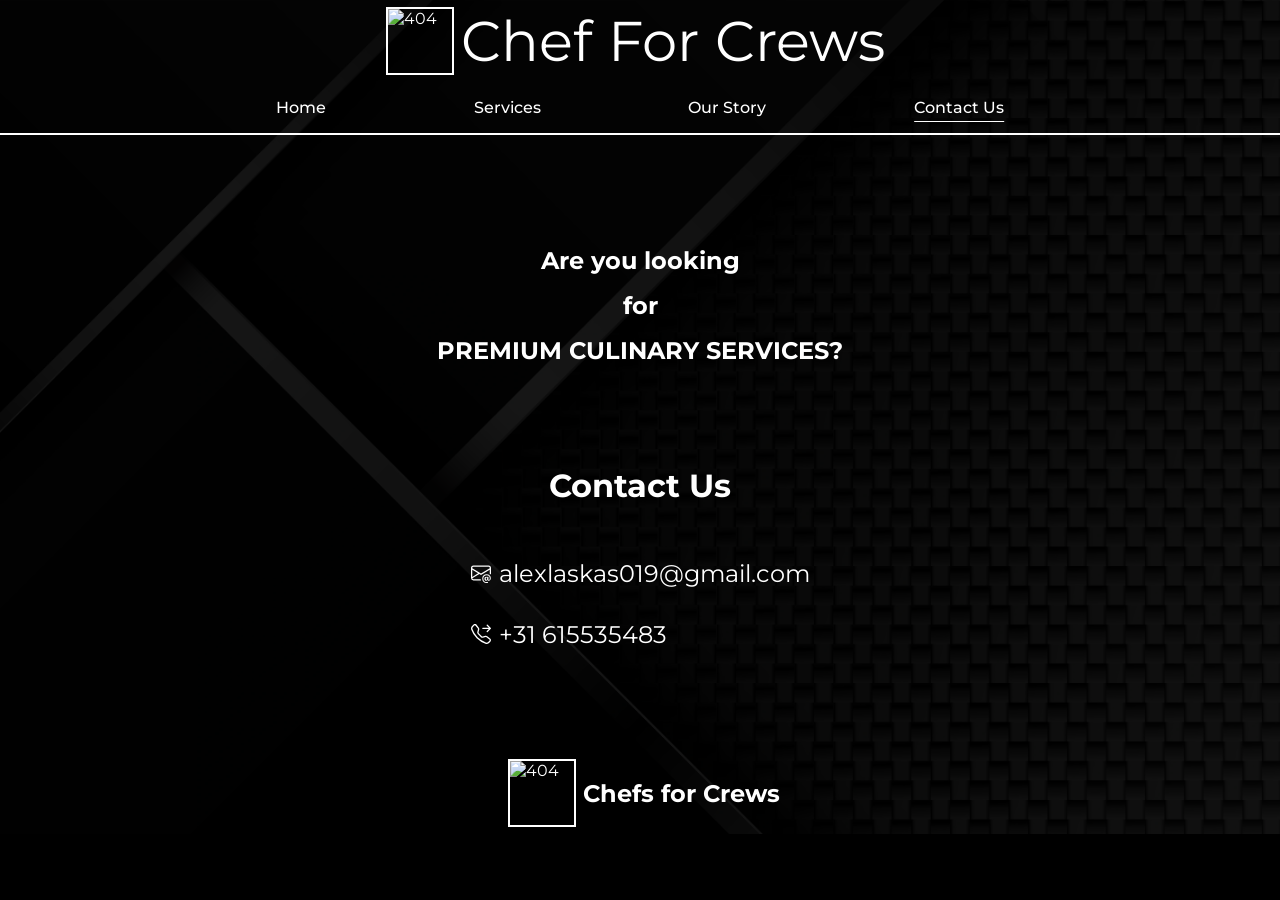
==== contact.html @ f1ca179c "initial tesing upload" ====
<!DOCTYPE html>
<html lang="en">
  <head>
    <meta charset="UTF-8">
    <meta name="viewport" content="width=device-width, initial-scale=1.0">
    <title>Alex</title>
    <meta name="description" content="Experience the culinary artistry of Chef for Crews Alexander Lasca in the Netherlands. Offering bespoke catering, exclusive private dinners, restaurant service and consulting as well as traditional Japanese Sushi.">
    <link rel="stylesheet" href="./styles/Contact.css">
    <link rel="icon" href="./favicon.ico" type="image/x-icon">
    <script src="script.js"></script>
    <link rel="preconnect" href="https://fonts.googleapis.com">
    <link rel="preconnect" href="https://fonts.gstatic.com" crossorigin>
    <link href="https://fonts.googleapis.com/css2?family=Montserrat:ital,wght@0,100..900;1,100..900&display=swap" rel="stylesheet">
  </head>
  <body>
    <header>
        <div class="title-container">
            <img src="" alt="404">
            <div class="title">
                <div>Chef</div>
                <div>For</div>
                <div>Crews</div>
            </div>
        </div>
        <nav>
            <ul>
                <li class="home "><a href="/index.html" aria-label="Chef for Crews home page">Home</a></li>
                <li class="services"><a href="/services.html" aria-label="Chef for Crews services page">Services</a></li>
                <li class="story"><a href="/story.html" aria-label="Chef for Crews story page">Our Story</a></li>
                <li class="contact selected"><a href="/contact.html" aria-label="Chef for Crews contact us page">Contact Us</a></li>
            </ul>
        </nav>
    </header>
    <main>
        <div class="catch-phrase loadFadeIn">
            <h2>Are you looking</h2>  
            <h2>for </h2>
            <h2>PREMIUM CULINARY SERVICES?</h2>
        </div>
        <div class="short-description">
            <h1>Contact Us</h2>
            <ul class="contact-methods">
                <li> <a href="mailto:alexlaskas019@gmail.com"><svg xmlns="http://www.w3.org/2000/svg" width="20" height="20" fill="currentColor" class="bi bi-envelope-at" viewBox="0 0 16 16">
                    <path d="M2 2a2 2 0 0 0-2 2v8.01A2 2 0 0 0 2 14h5.5a.5.5 0 0 0 0-1H2a1 1 0 0 1-.966-.741l5.64-3.471L8 9.583l7-4.2V8.5a.5.5 0 0 0 1 0V4a2 2 0 0 0-2-2zm3.708 6.208L1 11.105V5.383zM1 4.217V4a1 1 0 0 1 1-1h12a1 1 0 0 1 1 1v.217l-7 4.2z"/>
                    <path d="M14.247 14.269c1.01 0 1.587-.857 1.587-2.025v-.21C15.834 10.43 14.64 9 12.52 9h-.035C10.42 9 9 10.36 9 12.432v.214C9 14.82 10.438 16 12.358 16h.044c.594 0 1.018-.074 1.237-.175v-.73c-.245.11-.673.18-1.18.18h-.044c-1.334 0-2.571-.788-2.571-2.655v-.157c0-1.657 1.058-2.724 2.64-2.724h.04c1.535 0 2.484 1.05 2.484 2.326v.118c0 .975-.324 1.39-.639 1.39-.232 0-.41-.148-.41-.42v-2.19h-.906v.569h-.03c-.084-.298-.368-.63-.954-.63-.778 0-1.259.555-1.259 1.4v.528c0 .892.49 1.434 1.26 1.434.471 0 .896-.227 1.014-.643h.043c.118.42.617.648 1.12.648m-2.453-1.588v-.227c0-.546.227-.791.573-.791.297 0 .572.192.572.708v.367c0 .573-.253.744-.564.744-.354 0-.581-.215-.581-.8Z"/>
                    </svg>alexlaskas019@gmail.com</a></li>
                <li><a href="tel:+31615535483"><svg xmlns="http://www.w3.org/2000/svg" width="20" height="20" fill="currentColor" class="bi bi-telephone-forward" viewBox="0 0 16 16">
                    <path d="M3.654 1.328a.678.678 0 0 0-1.015-.063L1.605 2.3c-.483.484-.661 1.169-.45 1.77a17.6 17.6 0 0 0 4.168 6.608 17.6 17.6 0 0 0 6.608 4.168c.601.211 1.286.033 1.77-.45l1.034-1.034a.678.678 0 0 0-.063-1.015l-2.307-1.794a.68.68 0 0 0-.58-.122l-2.19.547a1.75 1.75 0 0 1-1.657-.459L5.482 8.062a1.75 1.75 0 0 1-.46-1.657l.548-2.19a.68.68 0 0 0-.122-.58zM1.884.511a1.745 1.745 0 0 1 2.612.163L6.29 2.98c.329.423.445.974.315 1.494l-.547 2.19a.68.68 0 0 0 .178.643l2.457 2.457a.68.68 0 0 0 .644.178l2.189-.547a1.75 1.75 0 0 1 1.494.315l2.306 1.794c.829.645.905 1.87.163 2.611l-1.034 1.034c-.74.74-1.846 1.065-2.877.702a18.6 18.6 0 0 1-7.01-4.42 18.6 18.6 0 0 1-4.42-7.009c-.362-1.03-.037-2.137.703-2.877zm10.762.135a.5.5 0 0 1 .708 0l2.5 2.5a.5.5 0 0 1 0 .708l-2.5 2.5a.5.5 0 0 1-.708-.708L14.293 4H9.5a.5.5 0 0 1 0-1h4.793l-1.647-1.646a.5.5 0 0 1 0-.708"/>
                    </svg> +31 615535483</a></li>
            </ul>
        </div>
    </main>
    <footer>
        <div class="title-container">
            <img src="" alt="404">
            <h2>Chefs for Crews</h2>
        </div>
    </footer>
  </body>
</html>
---- styles/Contact.css ----
.hideme{
    opacity: 0;
}
body{
    font-family: "Montserrat", sans-serif;
    font-optical-sizing: auto;
    font-style: normal;
    background-color: black;
    color: white;
    position: relative;
    overflow-x:hidden;
    margin: 0;
    padding: 0;
}
body::after {
  content: "";
  position: absolute;
  top: 0; 
  left: 0;
  width: 100%; 
  height: 100%;  
  opacity: .2; 
  z-index: -1;
  background: url("../background-portrait.webp") repeat 0 center fixed;
  background-size: cover;
}
h1,h2,p{
    cursor: default;
}
header{
    display: flex;
    flex-direction: column;
    width: 100%;
    justify-content: center;
    align-items: center;
    border-bottom: 2px solid white;
    margin-bottom: 2rem;
}

.title-container{
    display: flex;
    flex-direction: row;
    width: 100%;
    justify-content: center;
    align-items: center;
}
.title-container img{
    width: 30%;
    aspect-ratio: 1;
    border: 1px solid white;
    margin: .5rem;
}
.title-container .title{
    display: flex;
    flex-direction: column;
    align-items: flex-start;
    justify-content: space-evenly;
    max-width: 40%;
    
}

.title-container .title div{
    font-size: 2rem;
    font-weight: 400;
    margin-top: 0;
    margin-bottom: 0;
}

nav{
    width: 100%;
}
nav ul{
    display: flex;
    flex-direction: row;
    justify-content: space-evenly;
    align-items: center;
    list-style: none;
    width: 100%;
    padding: 0%;
}

nav ul li{
    width: fit-content;
    cursor: pointer;
    position: relative;
    text-decoration: none;
}

nav ul li a{
    text-decoration: none;
    color: white;
    font-weight: 500;
}
nav ul li a:hover {
    text-underline-offset: .5rem;
    text-decoration: underline;
}
nav ul .selected a{
    text-decoration: underline;
    text-underline-offset: .5rem;
}

main{
    position: relative;
    width: 100%;
    height: 60vh;

}
  

.catch-phrase{
    display: flex;
    flex-direction: column;
    width: 100%;
    justify-content: center;
    align-items: center;
    
}

.catch-phrase h2{
    text-align: center;
    margin: .5rem;
}
main .short-description {
    display: flex;
    flex-direction: column;
    width: 100%;
    min-height: fit-content;
    justify-content: center;
    align-items: center;
}

main .short-description .contact-methods{
    display: flex;
    flex-direction: column;
    align-items: center;
    justify-content: center;
    width: 100%;
    list-style: none;
    padding: 0;
}

main .short-description .contact-methods li{
    margin-bottom: 1rem;
}

main .short-description .contact-methods li a{
    display: flex;
    flex-direction: row;
    align-items: center;
    color: white;
    text-decoration: none;
}
main .short-description .contact-methods li a svg{
    margin-right: .5rem;
}

footer .title-container img{
        width: 20%;
        aspect-ratio: 1;
        border: 1px solid white;
        margin: .5rem;
    }

footer{
    display: flex;
    flex-direction: column;
    align-items: center;
    justify-content: center;
    position: relative;
    width: 100%;
}
footer .title-container img{
    width: 20%;
    aspect-ratio: 1;
    border: 1px solid white;
    margin: .5rem;
}



/*desktop screens*/
@media (min-width: 1025px) {
    body::after {
        content: "";
        position: absolute;
        top: 0; 
        left: 0;
        width: 100%; 
        height: 100%;  
        opacity: .2; 
        z-index: -1;
        background: url("../background.webp") no-repeat center center fixed;
        background-size: cover;
    }
    
    header{
        display: flex;
        flex-direction: column;
        width: 100%;
        justify-content: center;
        align-items: center;
        border-bottom: 2px solid white;
        margin-bottom: 2rem;
    }

    .title-container{
        display: flex;
        flex-direction: row;
        width: 100%;
        justify-content: center;
        align-items: center;
    }
    .title-container img{
        width: 5%;
        aspect-ratio: 1;
        outline: 1px solid white;
        margin: .5rem;
    }
    .title-container .title{
        display: flex;
        flex-direction: row;
        align-items: flex-start;
        justify-content: space-evenly;
        
    }

    .title-container .title div{
        font-size: 3.5rem;
        font-weight: 400;
        margin-right: 1rem;
        margin-top: 0%;
        margin-bottom: 0%;
    }

    nav{
        width: 80%;
    }
    nav ul{
        display: flex;
        flex-direction: row;
        justify-content: space-evenly;
        align-items: center;
        list-style: none;
        width: 100%;
    }

    nav ul li{
        width: fit-content;
        cursor: pointer;
        position: relative;
        text-decoration: none;
    }

    nav ul li a{
        text-decoration: none;
        color: white;
        font-weight: 500;
    }
    nav ul li a:hover {
        text-underline-offset: .5rem;
        text-decoration: underline;
    }
    nav ul .selected a{
        text-decoration: underline;
        text-underline-offset: .5rem;
    }
    main{
        height: 65vh;
        display: flex;
        flex-direction: column;
        justify-content: space-evenly;
        align-items: center;
    }
    main .short-description {
        display: flex;
        flex-direction: column;
        width: 100%;
        min-height: fit-content;
        justify-content: center;
        align-items: center;
    }

    main .short-description .contact-methods{
        display: flex;
        flex-direction: column;
        width: fit-content;
        min-height: fit-content;
        justify-content: flex-start;
        align-items: flex-start;
        
    }

    main .contact-methods li{
        font-size: x-large;
        margin: 1rem;
        
    }
    
    footer .contact-methods{
        flex-direction: row;
        justify-content: space-evenly;
            width: 60%;
    }
    footer .title-container img{
        width: 5%;
        aspect-ratio: 1;
        border: 1px solid white;
        margin: .5rem;
    }

}
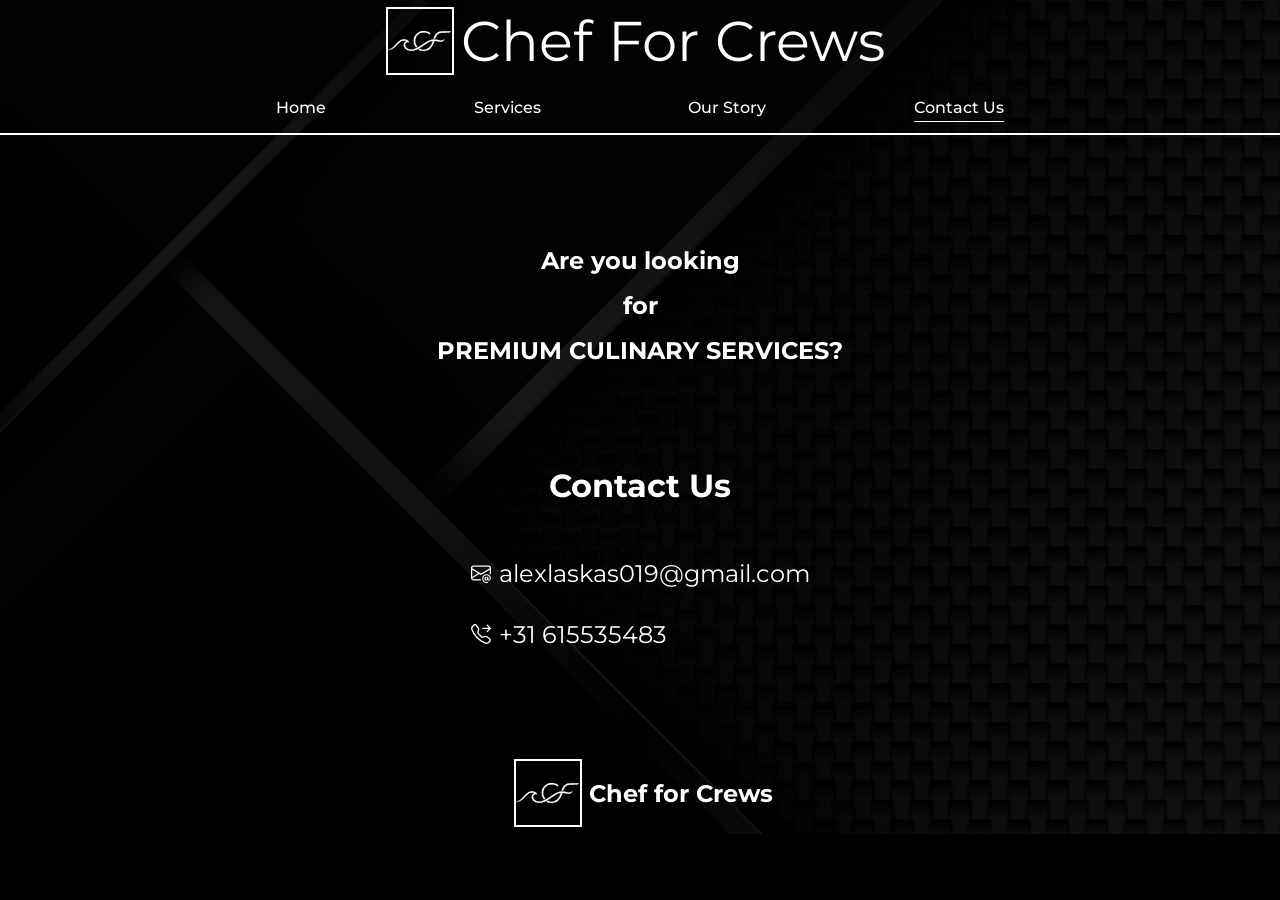
==== commit 3bb79feb: "logo and icon" ====
--- a/contact.html
+++ b/contact.html
@@ -15,7 +15,7 @@
   <body>
     <header>
         <div class="title-container">
-            <img src="" alt="404">
+            <img src="assets/alex logo.svg" alt="404">
             <div class="title">
                 <div>Chef</div>
                 <div>For</div>
@@ -52,8 +52,8 @@
     </main>
     <footer>
         <div class="title-container">
-            <img src="" alt="404">
-            <h2>Chefs for Crews</h2>
+            <img src="assets/alex logo.svg" alt="404">
+            <h2>Chef for Crews</h2>
         </div>
     </footer>
   </body>
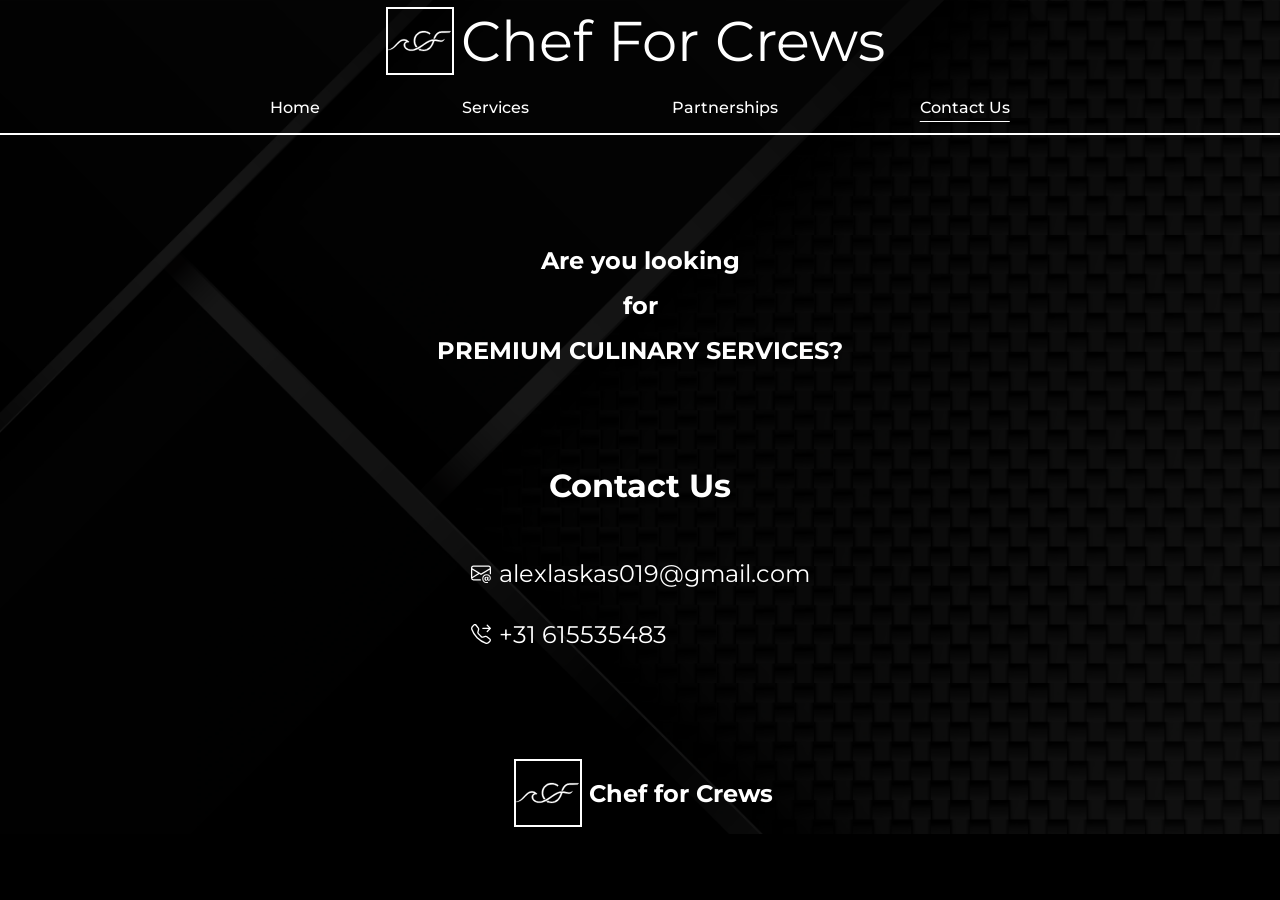
==== commit 61199eea: "partnerships" ====
--- a/contact.html
+++ b/contact.html
@@ -6,7 +6,7 @@
     <title>Alex</title>
     <meta name="description" content="Experience the culinary artistry of Chef for Crews Alexander Lasca in the Netherlands. Offering bespoke catering, exclusive private dinners, restaurant service and consulting as well as traditional Japanese Sushi.">
     <link rel="stylesheet" href="./styles/Contact.css">
-    <link rel="icon" href="./favicon.ico" type="image/x-icon">
+    <link rel="icon" href="assets/alex logo icon.ico" type="image/x-icon">
     <script src="script.js"></script>
     <link rel="preconnect" href="https://fonts.googleapis.com">
     <link rel="preconnect" href="https://fonts.gstatic.com" crossorigin>
@@ -26,7 +26,7 @@
             <ul>
                 <li class="home "><a href="/index.html" aria-label="Chef for Crews home page">Home</a></li>
                 <li class="services"><a href="/services.html" aria-label="Chef for Crews services page">Services</a></li>
-                <li class="story"><a href="/story.html" aria-label="Chef for Crews story page">Our Story</a></li>
+                <li class="story"><a href="/partnerships.html" aria-label="Chef for Crews Partnerships page">Partnerships</a></li>
                 <li class="contact selected"><a href="/contact.html" aria-label="Chef for Crews contact us page">Contact Us</a></li>
             </ul>
         </nav>
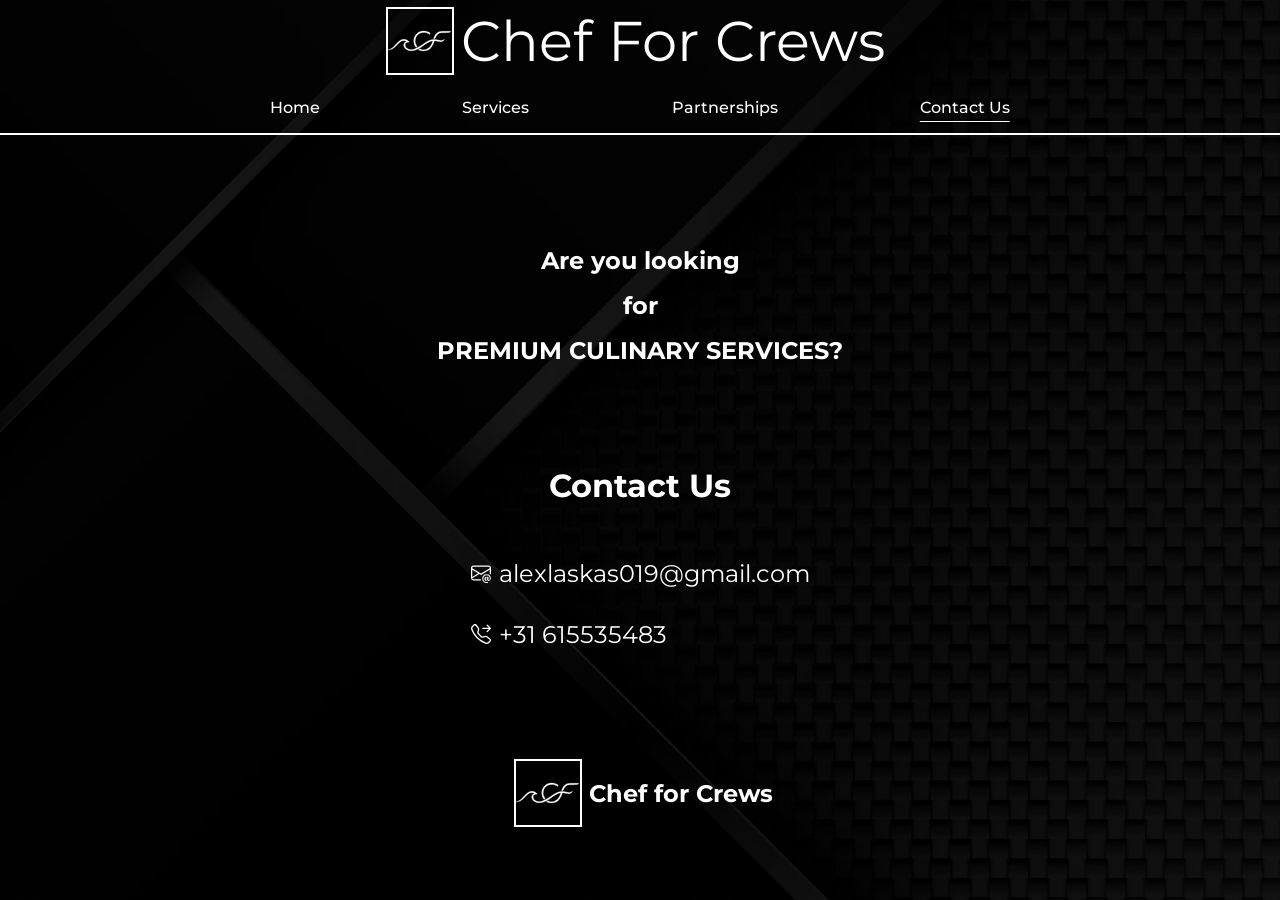
==== commit 0c20de16: "making the site lighter" ====
--- a/contact.html
+++ b/contact.html
@@ -3,10 +3,10 @@
   <head>
     <meta charset="UTF-8">
     <meta name="viewport" content="width=device-width, initial-scale=1.0">
-    <title>Alex</title>
-    <meta name="description" content="Experience the culinary artistry of Chef for Crews Alexander Lasca in the Netherlands. Offering bespoke catering, exclusive private dinners, restaurant service and consulting as well as traditional Japanese Sushi.">
+    <title>Contact | Chef for Crews</title>
+    <meta name="description" content="Experience the culinary artistry of Chef for Crews Alexander Laska in the Netherlands. Offering bespoke catering, exclusive private dinners, restaurant service and consulting as well as traditional Japanese Sushi.">
     <link rel="stylesheet" href="./styles/Contact.css">
-    <link rel="icon" href="assets/alex logo icon.ico" type="image/x-icon">
+    <link rel="icon" href="assets/alex-logo-icon.ico" type="image/x-icon">
     <script src="script.js"></script>
     <link rel="preconnect" href="https://fonts.googleapis.com">
     <link rel="preconnect" href="https://fonts.gstatic.com" crossorigin>
@@ -15,7 +15,7 @@
   <body>
     <header>
         <div class="title-container">
-            <img src="assets/alex logo.svg" alt="404">
+            <img src="assets/alex-logo.svg" alt="Chef for Crews logo">
             <div class="title">
                 <div>Chef</div>
                 <div>For</div>
@@ -24,10 +24,10 @@
         </div>
         <nav>
             <ul>
-                <li class="home "><a href="/index.html" aria-label="Chef for Crews home page">Home</a></li>
-                <li class="services"><a href="/services.html" aria-label="Chef for Crews services page">Services</a></li>
-                <li class="story"><a href="/partnerships.html" aria-label="Chef for Crews Partnerships page">Partnerships</a></li>
-                <li class="contact selected"><a href="/contact.html" aria-label="Chef for Crews contact us page">Contact Us</a></li>
+                <li class="home "><a href="index.html" aria-label="Chef for Crews home page">Home</a></li>
+                <li class="services"><a href="services.html" aria-label="Chef for Crews services page">Services</a></li>
+                <li class="story"><a href="partnerships.html" aria-label="Chef for Crews Partnerships page">Partnerships</a></li>
+                <li class="contact selected"><a href="contact.html" aria-label="Chef for Crews contact us page">Contact Us</a></li>
             </ul>
         </nav>
     </header>
@@ -38,7 +38,7 @@
             <h2>PREMIUM CULINARY SERVICES?</h2>
         </div>
         <div class="short-description">
-            <h1>Contact Us</h2>
+            <h1>Contact Us</h1>
             <ul class="contact-methods">
                 <li> <a href="mailto:alexlaskas019@gmail.com"><svg xmlns="http://www.w3.org/2000/svg" width="20" height="20" fill="currentColor" class="bi bi-envelope-at" viewBox="0 0 16 16">
                     <path d="M2 2a2 2 0 0 0-2 2v8.01A2 2 0 0 0 2 14h5.5a.5.5 0 0 0 0-1H2a1 1 0 0 1-.966-.741l5.64-3.471L8 9.583l7-4.2V8.5a.5.5 0 0 0 1 0V4a2 2 0 0 0-2-2zm3.708 6.208L1 11.105V5.383zM1 4.217V4a1 1 0 0 1 1-1h12a1 1 0 0 1 1 1v.217l-7 4.2z"/>
@@ -52,7 +52,7 @@
     </main>
     <footer>
         <div class="title-container">
-            <img src="assets/alex logo.svg" alt="404">
+            <img src="assets/alex-logo.svg" alt="Chef for Crews logo">
             <h2>Chef for Crews</h2>
         </div>
     </footer>
--- a/styles/Contact.css
+++ b/styles/Contact.css
@@ -310,4 +310,12 @@
         margin: .5rem;
     }
 
-}+}
+
+/* iOS Safari ignores background-attachment: fixed. Pinning the background layer itself
+   to the viewport gives the same effect in every browser. */
+body::after {
+    position: fixed;
+    height: 100%;
+    background-attachment: scroll;
+}
